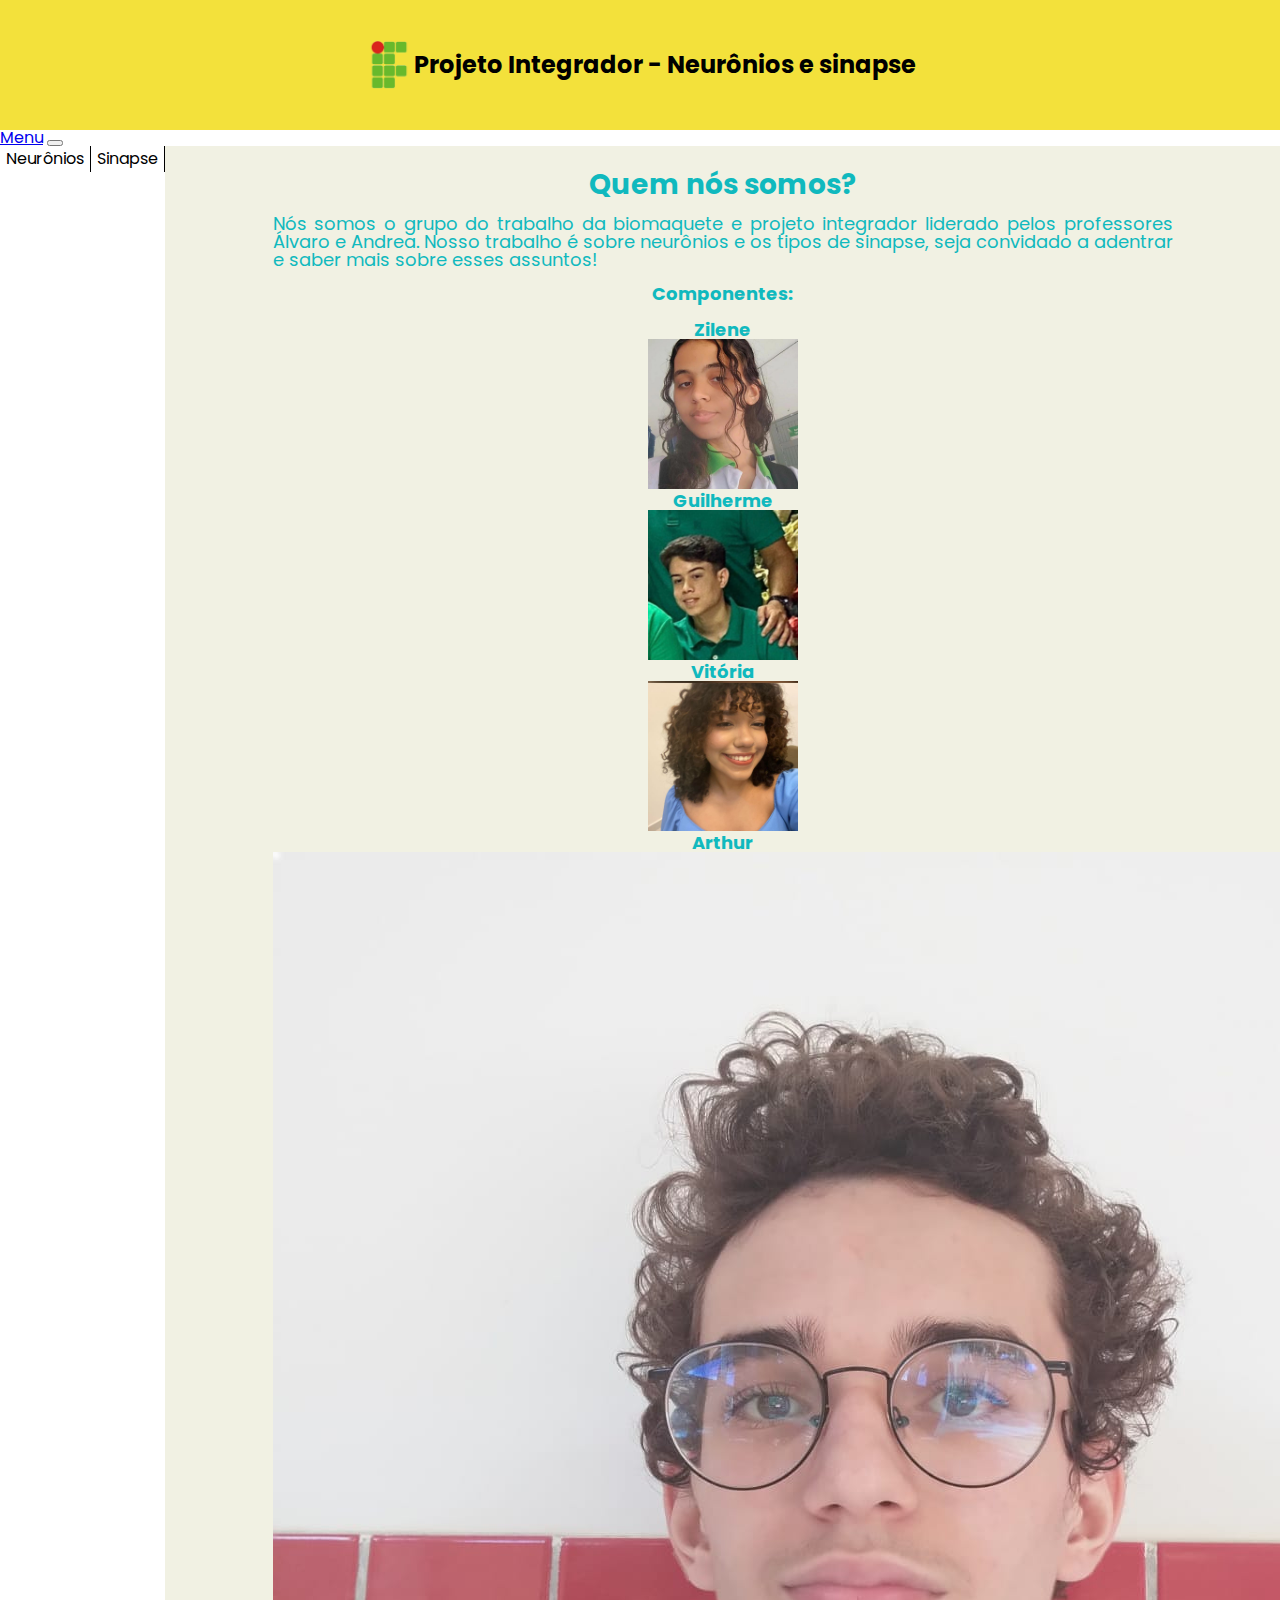
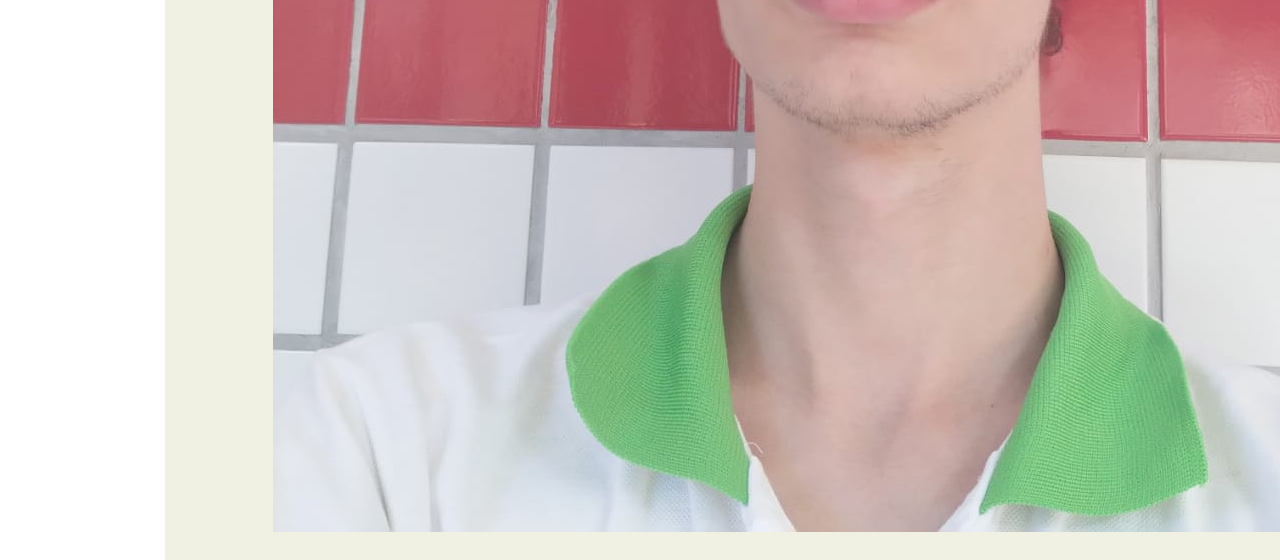
==== index.html @ eab91684 "Rename index to index.html" ====
<!DOCTYPE html>
<html lang="en">

<head>
    <meta charset="UTF-8">
    <meta name="viewport" content="width=device-width, initial-scale=1.0">
    <title>Menu</title>
    <link rel="stylesheet" href="reset.css">
    <link rel="stylesheet" href="style.css">
    <link rel="preconnect" href="https://fonts.googleapis.com">
    <link rel="preconnect" href="https://fonts.gstatic.com" crossorigin>
    <link href="https://fonts.googleapis.com/css2?family=Poppins&display=swap" rel="stylesheet">
</head>

<body>
    <header class="cabecalho">
        <div class="container">
            <img src="/LOGO IFRN.png" alt="logo-ifrn" class="container__imagem">
            <h1 class="cabecalho__titulo">Projeto Integrador - Neurônios e sinapse</h1>
            <meta name="viewport" content="width=device-width, initial-scale=1">
            <link href="https://cdn.jsdelivr.net/npm/bootstrap@5.3.2/dist/css/bootstrap.min.css" rel="stylesheet"
                integrity="sha384-T3c6CoIi6uLrA9TneNEoa7RxnatzjcDSCmG1MXxSR1GAsXEV/Dwwykc2MPK8M2HN"
                crossorigin="anonymous">
        </div>
    </header>

    <nav class="navbar navbar-expand-lg bg-body-tertiary">
        <div class="container-fluid">
            <a class="menu" href="zsite_principal.html">Menu</a>
            <button class="navbar-toggler" type="button" data-bs-toggle="collapse" data-bs-target="#navbarNav"
                aria-controls="navbarNav" aria-expanded="false" aria-label="Toggle navigation">
                <span class="navbar-toggler-icon"></span>
            </button>
            <div class="collapse navbar-collapse" id="navbarNav">
                <ul class="navbar-nav">
                    <li class="nav-item">
                        <a class="neuronios" href="neuronios.html">Neurônios</a>
                    </li>
                    <li class="nav-item">
                        <a class="sinapse" href="sinapse.html">Sinapse</a>
                    </li>
                </ul>
            </div>
        </div>
    </nav>

    <section class="corpo">
        <center>
            <h3 class="corpo_titulo">
                Quem nós somos?</h3>
        </center>
        <br>
        <p class="corpo__texto">
            Nós somos o grupo do trabalho da biomaquete e projeto integrador liderado pelos professores Álvaro
            e Andrea. Nosso trabalho é sobre neurônios e os tipos de sinapse, seja convidado a adentrar e saber mais
            sobre esses assuntos!
        </p>
        <br>
        <center>
            <div class="componentes">
                <h3>Componentes:</h3>
                <br>
                <h5>Zilene</h5>
                <img src="aluno1.enc" class="alunos1">
                <br>
                <h5>Guilherme</h5>
                <img src="aluno2.jpg" class="alunos2">
                <br>
                <h5>Vitória</h5>
                <img src="aluno3.jpg" class="alunos3">
                <br>
                <h5>Arthur</h5>
                <img src="aluno4.jpg" class="alunos4">
            </div>
        </center>
 

        <script src="https://cdn.jsdelivr.net/npm/bootstrap@5.3.2/dist/js/bootstrap.bundle.min.js"
            integrity="sha384-C6RzsynM9kWDrMNeT87bh95OGNyZPhcTNXj1NW7RuBCsyN/o0jlpcV8Qyq46cDfL"
            crossorigin="anonymous"></script>
        <script src="https://cdn.jsdelivr.net/npm/@popperjs/core@2.11.8/dist/umd/popper.min.js"
            integrity="sha384-I7E8VVD/ismYTF4hNIPjVp/Zjvgyol6VFvRkX/vR+Vc4jQkC+hVqc2pM8ODewa9r"
            crossorigin="anonymous"></script>
        <script src="https://cdn.jsdelivr.net/npm/bootstrap@5.3.2/dist/js/bootstrap.min.js"
            integrity="sha384-BBtl+eGJRgqQAUMxJ7pMwbEyER4l1g+O15P+16Ep7Q9Q+zqX6gSbd85u4mG4QzX+"
            crossorigin="anonymous"></script>
</body>

</html>
---- style.css ----
@import url("estilos/header.css");
@import url("estilos/corpo.css");

:root{
    --fundo: rgb(255,255,255);
    --fonte: "Poppins";
}

body{
    background-color: (var(--fundo));
    font-family: (var(--fonte));
}
.corpo{
    display: flex;
    align-items: center;
    justify-content: space-between;
    text-align: justify;
    flex-direction: column;
    padding: 25px;
    background-color: rgb(241, 241, 227);
    width: auto;
}

.corpo_direito{
    display: flex;
    align-items: center;
    justify-content: space-between;
    text-align: justify;
    flex-direction: column;
    padding: 25px;
    background-color: rgb(241, 241, 227);
    width: auto;
}

.corpo_titulo{
    font-size: 28px;
    color: rgb(16, 185, 190);
    width: 900px;
    font-family: 'poppins', sans-serif;
    justify-content: center;
}

.corpo__texto, .componentes, .texto_sinapseeletrica{
    font-size: 18px;
    color: rgb(16, 185, 190);
    width: 900px;
    font-family: 'poppins', sans-serif;
}

.corpo__imagem{
    align-items: center;
    width: 450px;
    padding: 50px;
}

.corpo_titulo_video{
    font-size: 28px;
    color: rgb(16, 185, 190);
    width: 900px;
    font-family: 'poppins', sans-serif;
    justify-content: center;
}

.corpo__video{
    width: 150px;
    height: 300px;
}

.alunos1, .alunos2, .alunos3{
    width: 150px;
}
.texto_sinapseeletrica, .texto_sinapsequimica, .texto_corpocelular, .texto_conceitosgerais{
    display: flex;
    align-items: center;
    justify-content: space-between;
    text-align: justify;
    flex-direction: column;
    padding: 25px;
    background-color: rgb(241, 241, 227);
    width: auto;
    font-size: 18px;
    color: rgb(16, 185, 190);
    font-family: 'poppins', sans-serif;
}
.form {
    font-family: Helvetica, sans-serif;
    max-width: 400px;
    margin: 0 auto;
    padding: 16px;
    background: #f7f7f7;
  }
  .form h1 {
    background: #5868bf;
    padding: 20px 0;
    font-weight: 300;
    text-align: center;
    color: #fff;
    margin: -16px -16px 16px -16px;
    font-size:  25px;
  }
  .form input[type="text"],
  .form input[type="url"] {
    box-sizing: border-box;
    width: 100%;
    background: #fff;
    margin-bottom: 4%;
    border: 1px solid #ccc;
    padding: 3%;
    color: #555;
  }
  .form input[type="text"]:focus,
  .form input[type="url"]:focus {
    box-shadow: 0 0 5px #5868bf;
    padding: 3%;
    border: 1px solid #5868bf;
  }
  
  .form button {
    box-sizing: border-box;
    -webkit-box-sizing: border-box;
    -moz-box-sizing: border-box;
    width: 150px;
    margin: 0 auto;
    padding: 3%;
    background: #5868bf;
    border-bottom: 2px solid #5868bf;
    border-top-style: none;
    border-right-style: none;
    border-left-style: none;
    color: #fff;
    cursor: pointer;
  }
  .form button:hover {
    background: rgba(88,104,191, 0.5);
  }
 .cabecalho{
    display: flex;
    align-items: center;
    justify-content: center;
    position: flex;
    background-color: rgb(243, 225, 59);
}

.container{
    display: flex;
    align-items: center;
    text-align: center;
    justify-content: flex;
    padding: 40px;
}

.container__imagem{
    width: 50px;
    height: 50px;
}


.cabecalho__titulo{
    color: rgb(0, 0, 0);
    font-size: x-large;
    justify-content: center;
    font-family: 'poppins', sans-serif;
}

.container-fluid{
    font-family: 'poppins', sans-serif;
}
.container-fluid li, .menu li{
    position: relative;
    float: left;
    border-right: 1px solid #000000
}
.container-fluid li a, .menu li a{
    text-decoration: none;
    color:#000000;
    padding: 5px 6px;
    display:block;
}
.container-fluid li a:hover, .menu li a:hover{
    background:rgb(255, 254, 254)
}
.container-fluid li ul, .menu li ul{
    position: absolute;
    background-color: rgb(247, 247, 247);
    display: none;
}
.container-fluid li:hover ul, .menu li.over ul{
    display: block;
}
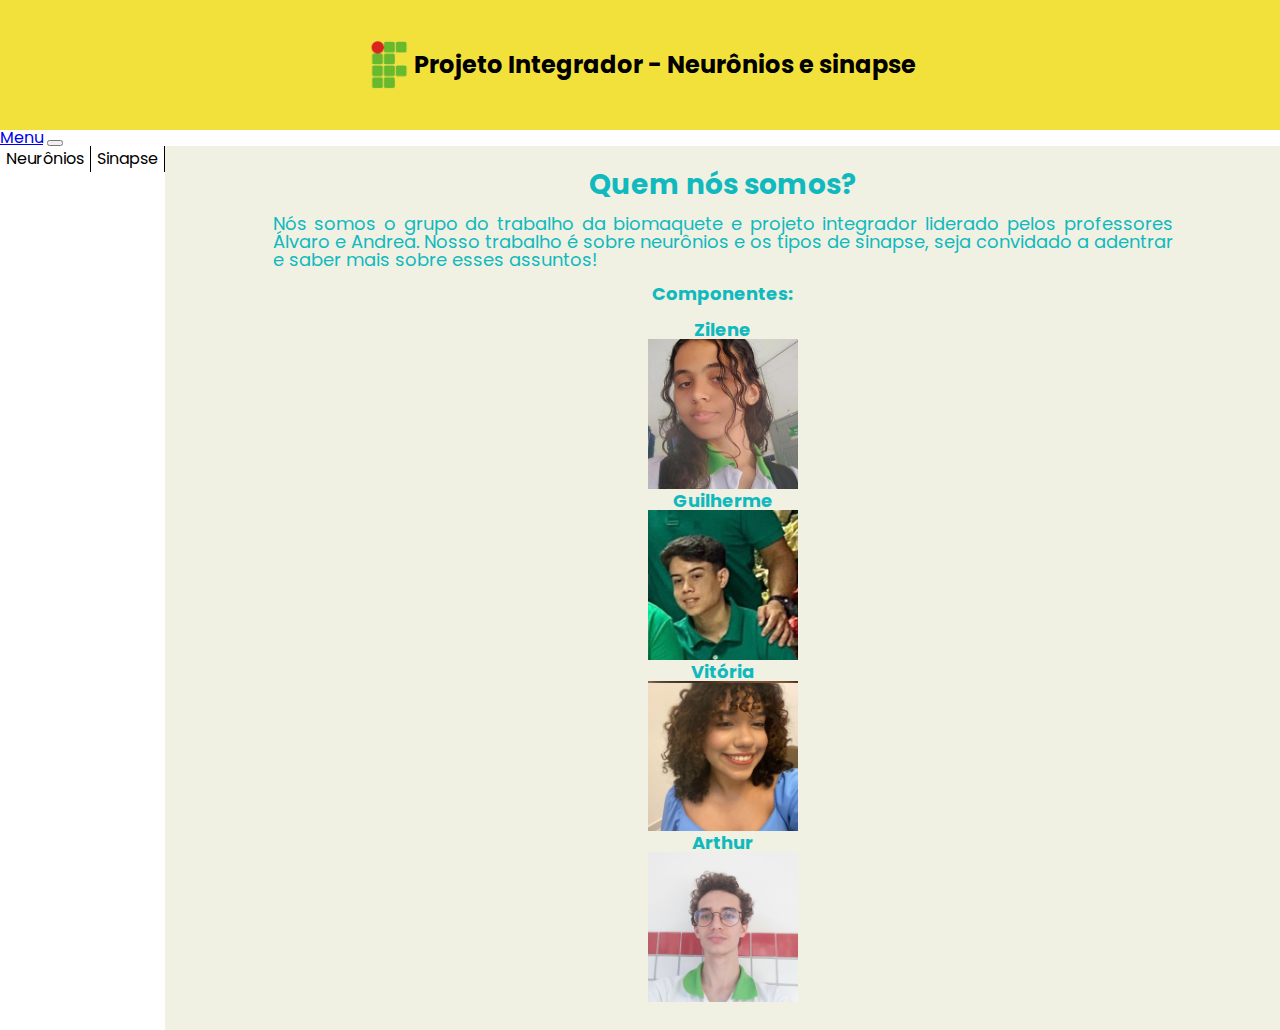
==== commit a652b408: "Update index.html" ====
--- a/index.html
+++ b/index.html
@@ -7,6 +7,8 @@
     <title>Menu</title>
     <link rel="stylesheet" href="reset.css">
     <link rel="stylesheet" href="style.css">
+    <link rel="stylesheet" href="corpo.css">
+    <link rel="stylesheet" href="header.css">
     <link rel="preconnect" href="https://fonts.googleapis.com">
     <link rel="preconnect" href="https://fonts.gstatic.com" crossorigin>
     <link href="https://fonts.googleapis.com/css2?family=Poppins&display=swap" rel="stylesheet">
@@ -15,7 +17,7 @@
 <body>
     <header class="cabecalho">
         <div class="container">
-            <img src="/LOGO IFRN.png" alt="logo-ifrn" class="container__imagem">
+            <img src="LOGO IFRN.png" alt="logo-ifrn" class="container__imagem">
             <h1 class="cabecalho__titulo">Projeto Integrador - Neurônios e sinapse</h1>
             <meta name="viewport" content="width=device-width, initial-scale=1">
             <link href="https://cdn.jsdelivr.net/npm/bootstrap@5.3.2/dist/css/bootstrap.min.css" rel="stylesheet"
--- a/corpo.css
+++ b/corpo.css
@@ -0,0 +1,124 @@
+.corpo{
+    display: flex;
+    align-items: center;
+    justify-content: space-between;
+    text-align: justify;
+    flex-direction: column;
+    padding: 25px;
+    background-color: rgb(241, 241, 227);
+    width: auto;
+}
+
+.corpo_direito{
+    display: flex;
+    align-items: center;
+    justify-content: space-between;
+    text-align: justify;
+    flex-direction: column;
+    padding: 25px;
+    background-color: rgb(241, 241, 227);
+    width: auto;
+}
+
+.corpo_titulo{
+    font-size: 28px;
+    color: rgb(16, 185, 190);
+    width: 900px;
+    font-family: 'poppins', sans-serif;
+    justify-content: center;
+}
+
+.corpo__texto, .componentes, .texto_sinapseeletrica{
+    font-size: 18px;
+    color: rgb(16, 185, 190);
+    width: 900px;
+    font-family: 'poppins', sans-serif;
+}
+
+.corpo__imagem{
+    align-items: center;
+    width: 450px;
+    padding: 50px;
+}
+
+.corpo_titulo_video{
+    font-size: 28px;
+    color: rgb(16, 185, 190);
+    width: 900px;
+    font-family: 'poppins', sans-serif;
+    justify-content: center;
+}
+
+.corpo__video{
+    width: 150px;
+    height: 300px;
+}
+
+.alunos1, .alunos2, .alunos3, .alunos4{
+    width: 150px;
+}
+.texto_sinapseeletrica, .texto_sinapsequimica, .texto_corpocelular, .texto_conceitosgerais{
+    display: flex;
+    align-items: center;
+    justify-content: space-between;
+    text-align: justify;
+    flex-direction: column;
+    padding: 25px;
+    background-color: rgb(241, 241, 227);
+    width: auto;
+    font-size: 18px;
+    color: rgb(16, 185, 190);
+    font-family: 'poppins', sans-serif;
+}
+.form {
+    font-family: Helvetica, sans-serif;
+    max-width: 400px;
+    margin: 0 auto;
+    padding: 16px;
+    background: #f7f7f7;
+  }
+  .form h1 {
+    background: #5868bf;
+    padding: 20px 0;
+    font-weight: 300;
+    text-align: center;
+    color: #fff;
+    margin: -16px -16px 16px -16px;
+    font-size:  25px;
+  }
+  .form input[type="text"],
+  .form input[type="url"] {
+    box-sizing: border-box;
+    width: 100%;
+    background: #fff;
+    margin-bottom: 4%;
+    border: 1px solid #ccc;
+    padding: 3%;
+    color: #555;
+  }
+  .form input[type="text"]:focus,
+  .form input[type="url"]:focus {
+    box-shadow: 0 0 5px #5868bf;
+    padding: 3%;
+    border: 1px solid #5868bf;
+  }
+  
+  .form button {
+    box-sizing: border-box;
+    -webkit-box-sizing: border-box;
+    -moz-box-sizing: border-box;
+    width: 150px;
+    margin: 0 auto;
+    padding: 3%;
+    background: #5868bf;
+    border-bottom: 2px solid #5868bf;
+    border-top-style: none;
+    border-right-style: none;
+    border-left-style: none;
+    color: #fff;
+    cursor: pointer;
+  }
+  .form button:hover {
+    background: rgba(88,104,191, 0.5);
+  }
+ 
--- a/header.css
+++ b/header.css
@@ -0,0 +1,54 @@
+.cabecalho{
+    display: flex;
+    align-items: center;
+    justify-content: center;
+    position: flex;
+    background-color: rgb(243, 225, 59);
+}
+
+.container{
+    display: flex;
+    align-items: center;
+    text-align: center;
+    justify-content: flex;
+    padding: 40px;
+}
+
+.container__imagem{
+    width: 50px;
+    height: 50px;
+}
+
+
+.cabecalho__titulo{
+    color: rgb(0, 0, 0);
+    font-size: x-large;
+    justify-content: center;
+    font-family: 'poppins', sans-serif;
+}
+
+.container-fluid{
+    font-family: 'poppins', sans-serif;
+}
+.container-fluid li, .menu li{
+    position: relative;
+    float: left;
+    border-right: 1px solid #000000
+}
+.container-fluid li a, .menu li a{
+    text-decoration: none;
+    color:#000000;
+    padding: 5px 6px;
+    display:block;
+}
+.container-fluid li a:hover, .menu li a:hover{
+    background:rgb(255, 254, 254)
+}
+.container-fluid li ul, .menu li ul{
+    position: absolute;
+    background-color: rgb(247, 247, 247);
+    display: none;
+}
+.container-fluid li:hover ul, .menu li.over ul{
+    display: block;
+}
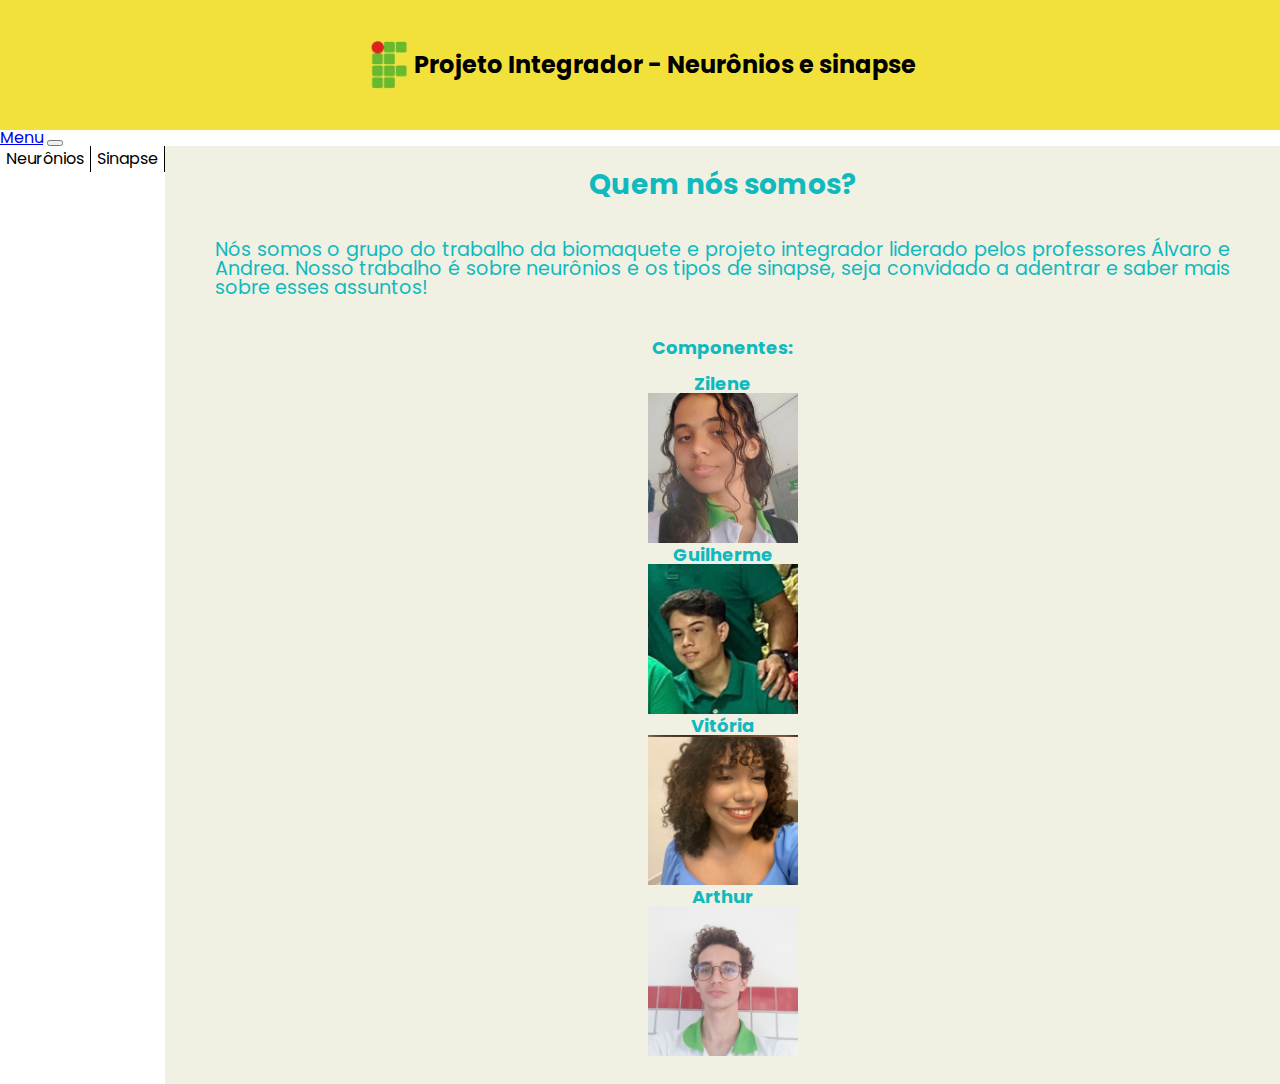
==== commit 2c74ad56: "Update index.html" ====
--- a/index.html
+++ b/index.html
@@ -53,8 +53,10 @@
         </center>
         <br>
         <p class="corpo__texto">
-            Nós somos o grupo do trabalho da biomaquete e projeto integrador liderado pelos professores Álvaro
-            e Andrea. Nosso trabalho é sobre neurônios e os tipos de sinapse, seja convidado a adentrar e saber mais
+            Nós somos o grupo do trabalho da biomaquete e projeto integrador 
+            liderado pelos professores Álvaro
+            e Andrea. Nosso trabalho é sobre neurônios e os tipos de sinapse, 
+            seja convidado a adentrar e saber mais
             sobre esses assuntos!
         </p>
         <br>
--- a/corpo.css
+++ b/corpo.css
@@ -48,7 +48,10 @@
     font-family: 'poppins', sans-serif;
     justify-content: center;
 }
-
+.video1, .video2, .video3, .video4{
+     width: 300px;
+    height: 150px;
+}
 .corpo__video{
     width: 150px;
     height: 300px;
@@ -57,7 +60,11 @@
 .alunos1, .alunos2, .alunos3, .alunos4{
     width: 150px;
 }
-.texto_sinapseeletrica, .texto_sinapsequimica, .texto_corpocelular, .texto_conceitosgerais{
+.alunos4{
+    width:150px;
+    height: 150px;
+}
+.corpo__texto, .texto_sinapseeletrica, .texto_sinapsequimica, .texto_corpocelular, .texto_conceitosgerais{
     display: flex;
     align-items: center;
     justify-content: space-between;
@@ -66,7 +73,7 @@
     padding: 25px;
     background-color: rgb(241, 241, 227);
     width: auto;
-    font-size: 18px;
+    font-size: max(18px, 1.5vw);
     color: rgb(16, 185, 190);
     font-family: 'poppins', sans-serif;
 }
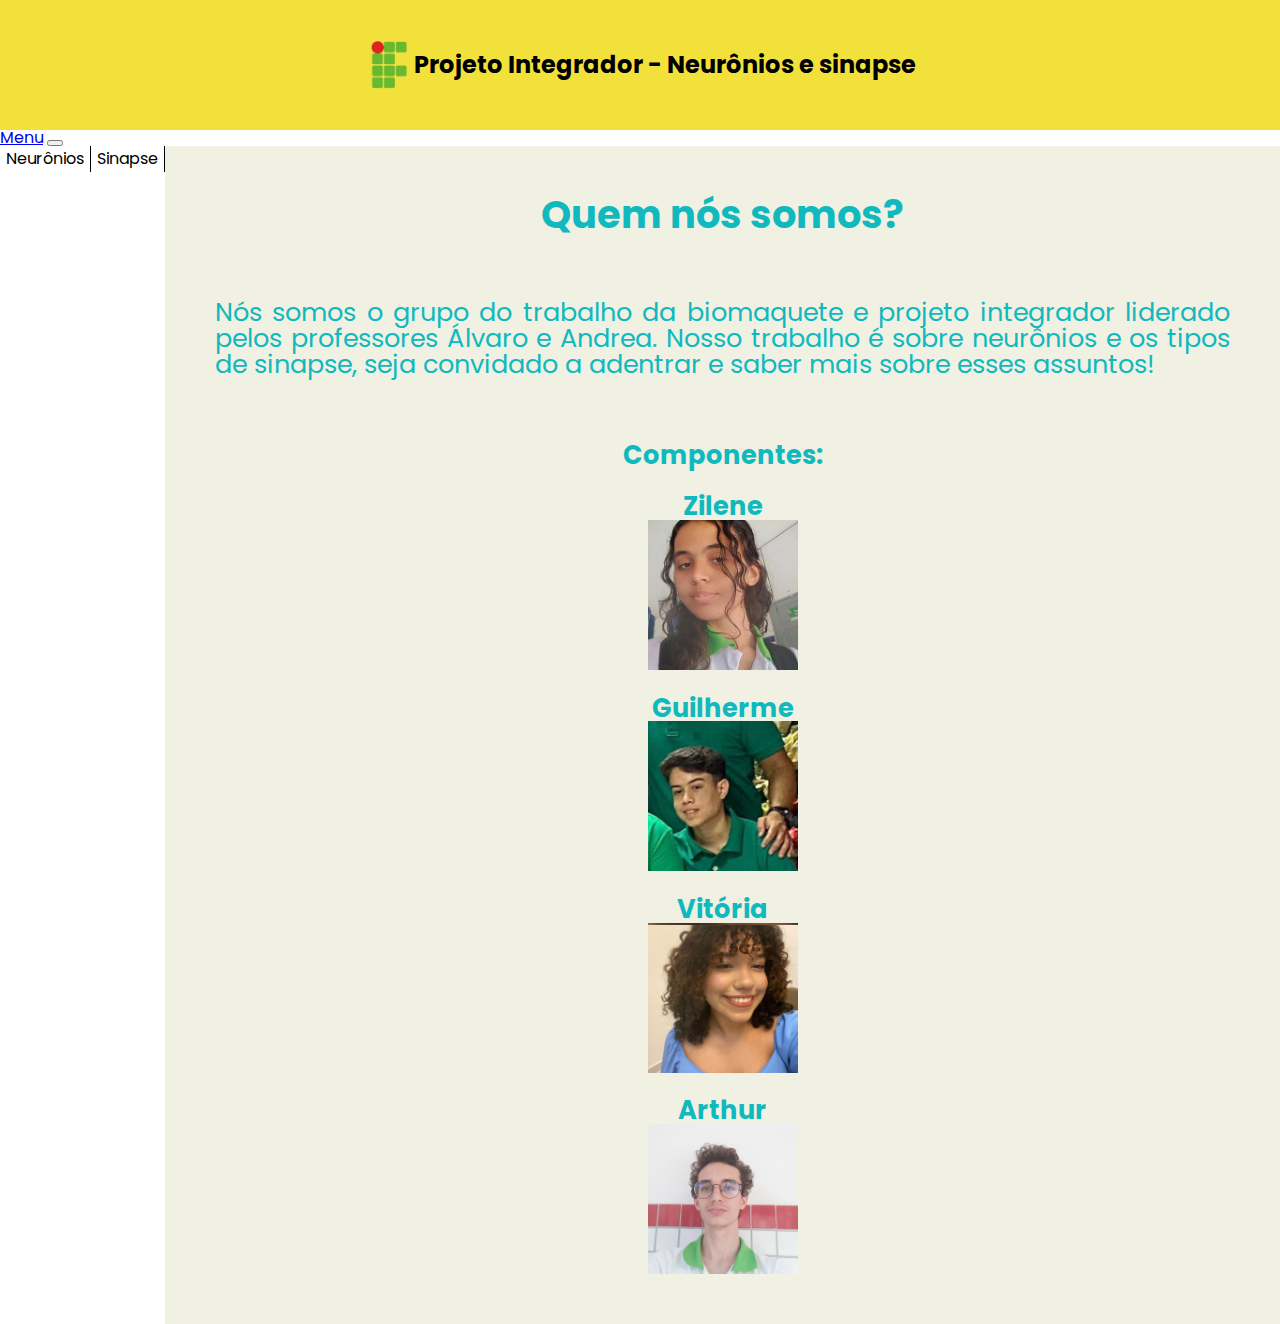
==== commit a973d6b5: "Update index.html" ====
--- a/index.html
+++ b/index.html
@@ -1,5 +1,5 @@
 <!DOCTYPE html>
-<html lang="en">
+<html lang="pt-br">
 
 <head>
     <meta charset="UTF-8">
--- a/style.css
+++ b/style.css
@@ -1,5 +1,5 @@
-@import url("estilos/header.css");
-@import url("estilos/corpo.css");
+@import url("header.css");
+@import url("corpo.css");
 
 :root{
     --fundo: rgb(255,255,255);
@@ -10,15 +10,31 @@
     background-color: (var(--fundo));
     font-family: (var(--fonte));
 }
-.corpo{
-    display: flex;
-    align-items: center;
-    justify-content: space-between;
-    text-align: justify;
-    flex-direction: column;
-    padding: 25px;
-    background-color: rgb(241, 241, 227);
-    width: auto;
+.corpo__texto, .componentes{
+    display: flex;
+    align-items: center;
+    justify-content: align;
+    text-align: justify;
+    flex-direction: column;
+    padding: 25px;
+    background-color: rgb(241, 241, 227);
+    width: auto;
+    font-size: 1.5vw;
+    color: rgb(16, 185, 190);
+    font-family: 'poppins', sans-serif;
+}
+.corpo_titulo{
+    display: flex;
+    align-items: center;
+    justify-content: align;
+    text-align: justify;
+    flex-direction: column;
+    padding: 25px;
+    background-color: rgb(241, 241, 227);
+    width: auto;
+    font-size: 2vw;
+    color: rgb(16, 185, 190);
+    font-family: 'poppins', sans-serif;
 }
 
 .corpo_direito{
--- a/corpo.css
+++ b/corpo.css
@@ -9,77 +9,90 @@
     width: auto;
 }
 
-.corpo_direito{
+
+
+.video1, .video2, .video3, .video4{
+     width: 300px;
+    height: 150px;
+}
+
+.alunos1, .alunos2, .alunos3, .alunos4{
+    width: 150px;
+}
+.al1, .al2, .al3, .al4{
     display: flex;
     align-items: center;
-    justify-content: space-between;
+    justify-content: align;
     text-align: justify;
     flex-direction: column;
     padding: 25px;
     background-color: rgb(241, 241, 227);
     width: auto;
-}
-
-.corpo_titulo{
-    font-size: 28px;
+    font-size: 2vw;
     color: rgb(16, 185, 190);
-    width: 900px;
     font-family: 'poppins', sans-serif;
-    justify-content: center;
-}
-
-.corpo__texto, .componentes, .texto_sinapseeletrica{
-    font-size: 18px;
-    color: rgb(16, 185, 190);
-    width: 900px;
-    font-family: 'poppins', sans-serif;
-}
-
-.corpo__imagem{
-    align-items: center;
-    width: 450px;
-    padding: 50px;
-}
-
-.corpo_titulo_video{
-    font-size: 28px;
-    color: rgb(16, 185, 190);
-    width: 900px;
-    font-family: 'poppins', sans-serif;
-    justify-content: center;
-}
-.video1, .video2, .video3, .video4{
-     width: 300px;
-    height: 150px;
-}
-.corpo__video{
-    width: 150px;
-    height: 300px;
-}
-
-.alunos1, .alunos2, .alunos3, .alunos4{
-    width: 150px;
 }
 .alunos4{
     width:150px;
     height: 150px;
 }
-.corpo__texto, .texto_sinapseeletrica, .texto_sinapsequimica, .texto_corpocelular, .texto_conceitosgerais{
+
+.corpo_sinapseeletrica, .corpo_sinapsequimica, .corpo_corpocelular, .corpo_conceitosgerais, .corpo__texto, .corpo_dendritos, .corpo_axonio, .corpo_oquee, .corpo_importancia{
     display: flex;
     align-items: center;
-    justify-content: space-between;
+    justify-content: align;
     text-align: justify;
     flex-direction: column;
     padding: 25px;
     background-color: rgb(241, 241, 227);
     width: auto;
-    font-size: max(18px, 1.5vw);
+    font-size: 2vw;
     color: rgb(16, 185, 190);
     font-family: 'poppins', sans-serif;
 }
+.componentes{
+    display: flex;
+    align-items: center;
+    justify-content: align;
+    text-align: justify;
+    flex-direction: column;
+    padding: 25px;
+    background-color: rgb(241, 241, 227);
+    width: auto;
+    font-size: 2vw;
+    color: rgb(16, 185, 190);
+    font-family: 'poppins', sans-serif;
+}
+.corpo_titulo{
+    display: flex;
+    align-items: center;
+    justify-content: align;
+    text-align: justify;
+    flex-direction: column;
+    padding: 25px;
+    background-color: rgb(241, 241, 227);
+    width: auto;
+    font-size: 3vw;
+    color: rgb(16, 185, 190);
+    font-family: 'poppins', sans-serif;
+}
+.sinapsequimica_titulo, .corpocelular_titulo, .conceitosgerais_titulo, .sinapseeletrica_titulo, .dendritos_titulo, .axonio_titulo, .importancia_titulo, .oquee_titulo{
+    display: flex;
+    align-items: center;
+    justify-content: align;
+    text-align: justify;
+    flex-direction: column;
+    padding: 25px;
+    background-color: rgb(241, 241, 227);
+    width: auto;
+    font-size: 3vw;
+    color: rgb(16, 185, 190);
+    font-family: 'poppins', sans-serif;
+}
+
 .form {
     font-family: Helvetica, sans-serif;
-    max-width: 400px;
+    max-width: auto;
     margin: 0 auto;
     padding: 16px;
     background: #f7f7f7;
